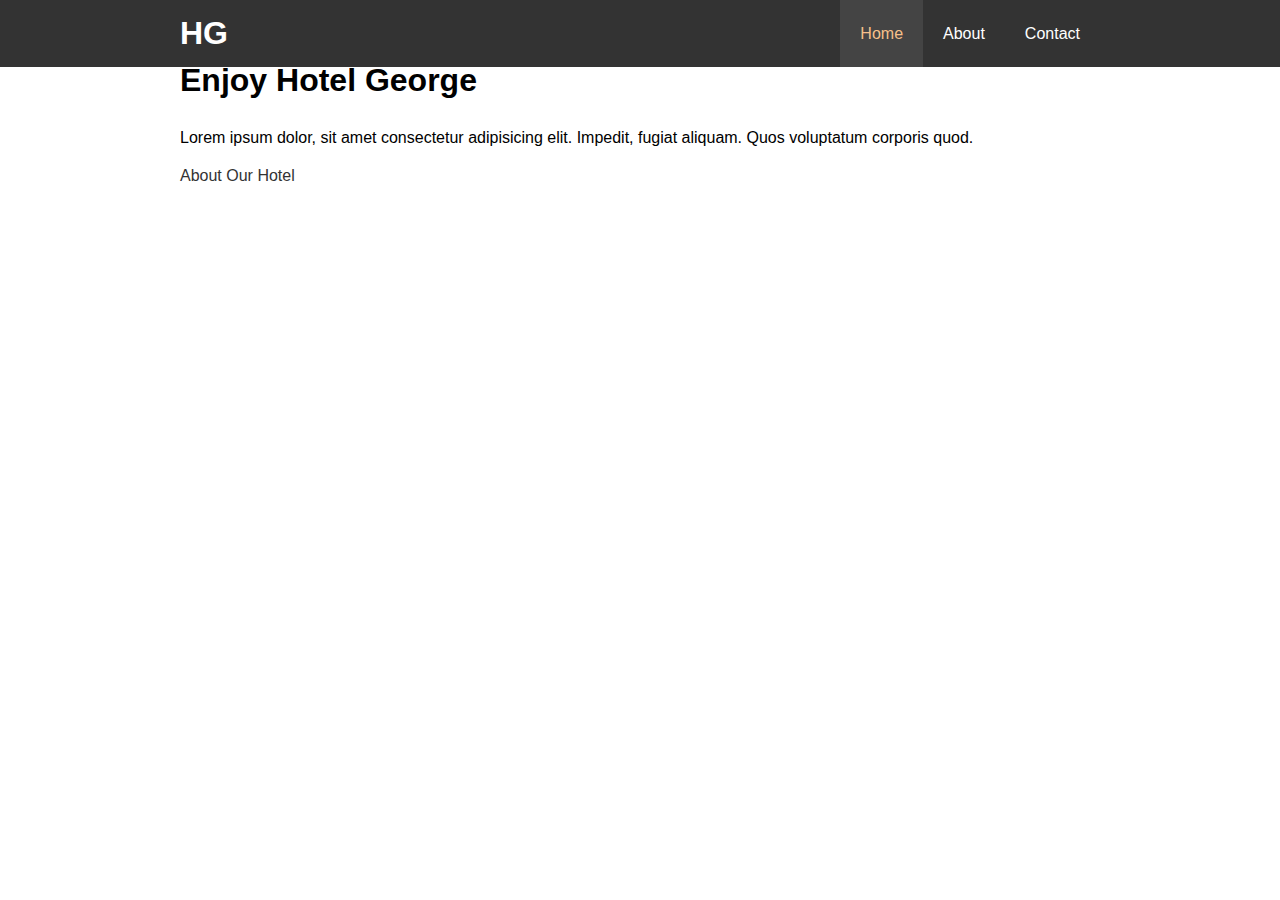
==== index.html @ e1a1e719 "Fix typo" ====
<!DOCTYPE html>
<html lang="en">
  <head>
    <meta charset="UTF-8" />
    <meta name="viewport" content="width=device-width, initial-scale=1.0" />
    <meta http-equiv="X-UA-Compatible" content="ie=edge" />
    <meta name="description" content="Welcome to the best hotel in Miami FL" />
    <meta name="keywords" content="hotel, Miami, best" />
    <link rel="stylesheet" href="css/style.css" />
    <title>Hotel George | Welcome</title>
  </head>
  <body>
    <header>
      <nav id="navbar">
        <div class="container">
          <h1 class="logo"><a href="index.html">HG</a></h1>
          <ul>
            <li><a class="current" href="index.html">Home</a></li>
            <li><a href="about.html">About</a></li>
            <li><a href="contact.html">Contact</a></li>
          </ul>
        </div>
      </nav>
      <div id="showcase">
        <div class="container">
          <div class="showcase-content">
            <h1><span class="text-primary">Enjoy</span> Hotel George</h1>
            <p class="lead">
              Lorem ipsum dolor, sit amet consectetur adipisicing elit. Impedit,
              fugiat aliquam. Quos voluptatum corporis quod.
            </p>
            <a class="btn" href="about.html">About Our Hotel</a>
          </div>
        </div>
      </div>
    </header>
  </body>
</html>
---- css/style.css ----
* {
  margin: 0;
  padding: 0;
  box-sizing: border-box;
}

html,
body {
  font-family: 'Segoe UI', Tahoma, Geneva, Verdana, sans-serif;
  line-height: 1.7em;
}

a {
  color: #333;
  text-decoration: none;
}

h1,
h2,
h3 {
  padding-bottom: 20px;
}

p {
  margin: 10px 0;
}

.container {
  margin: auto;
  max-width: 960px;
  overflow: auto;
  padding: 0 20px;
}

#navbar {
  background: #333;
  color: #fff;
  overflow: auto;
}

#navbar a {
  color: #fff;
}

#navbar h1 {
  float: left;
  padding-top: 20px;
}

#navbar ul {
  list-style: none;
  float: right;
}

#navbar li {
  float: left;
}

#navbar li a {
  display: block;
  padding: 20px;
  text-align: center;
}

#navbar li a:hover,
#navbar li a.current {
  background: #444;
  color: #f7c08a;
}
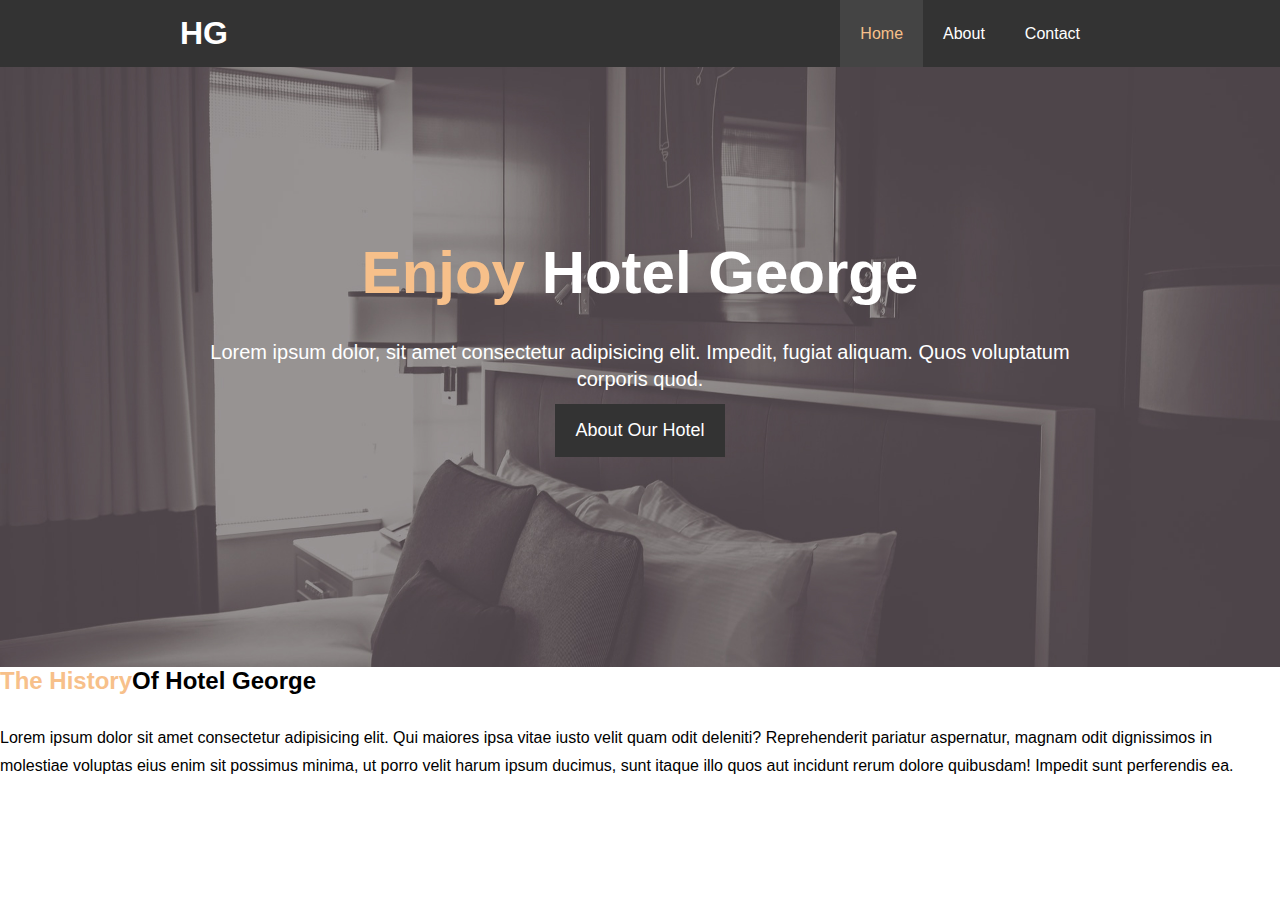
==== commit fb885f2f: "Add new section below the header" ====
--- a/index.html
+++ b/index.html
@@ -34,5 +34,19 @@
         </div>
       </div>
     </header>
+    <section id="home-info" class="bg-dark">
+      <div class="info-img"></div>
+      <div class="info-content">
+        <h2><span class="text-primary">The History</span>Of Hotel George</h2>
+        <p>
+          Lorem ipsum dolor sit amet consectetur adipisicing elit. Qui maiores
+          ipsa vitae iusto velit quam odit deleniti? Reprehenderit pariatur
+          aspernatur, magnam odit dignissimos in molestiae voluptas eius enim
+          sit possimus minima, ut porro velit harum ipsum ducimus, sunt itaque
+          illo quos aut incidunt rerum dolore quibusdam! Impedit sunt
+          perferendis ea.
+        </p>
+      </div>
+    </section>
   </body>
 </html>
--- a/css/style.css
+++ b/css/style.css
@@ -30,6 +30,29 @@
   max-width: 960px;
   overflow: auto;
   padding: 0 20px;
+}
+
+.text-primary {
+  color: #f7c08a;
+}
+
+.lead {
+  font-size: 20px;
+}
+
+.btn {
+  display: inline-block;
+  font-size: 18px;
+  color: #fff;
+  background: #333;
+  padding: 13px 20px;
+  border: none;
+  cursor: pointer;
+}
+
+.btn:hover {
+  background: #f7c08a;
+  color: #333;
 }
 
 #navbar {
@@ -67,3 +90,24 @@
   background: #444;
   color: #f7c08a;
 }
+
+#showcase {
+  background: url('../img/showcase.jpg') no-repeat center center/cover;
+  height: 600px;
+}
+
+#showcase .showcase-content {
+  color: #fff;
+  text-align: center;
+  padding-top: 170px;
+}
+
+#showcase .showcase-content h1 {
+  font-size: 60px;
+  line-height: 1.2em;
+}
+
+.showcase .showcase-content p {
+  padding-bottom: 20px;
+  line-height: 1.7em;
+}
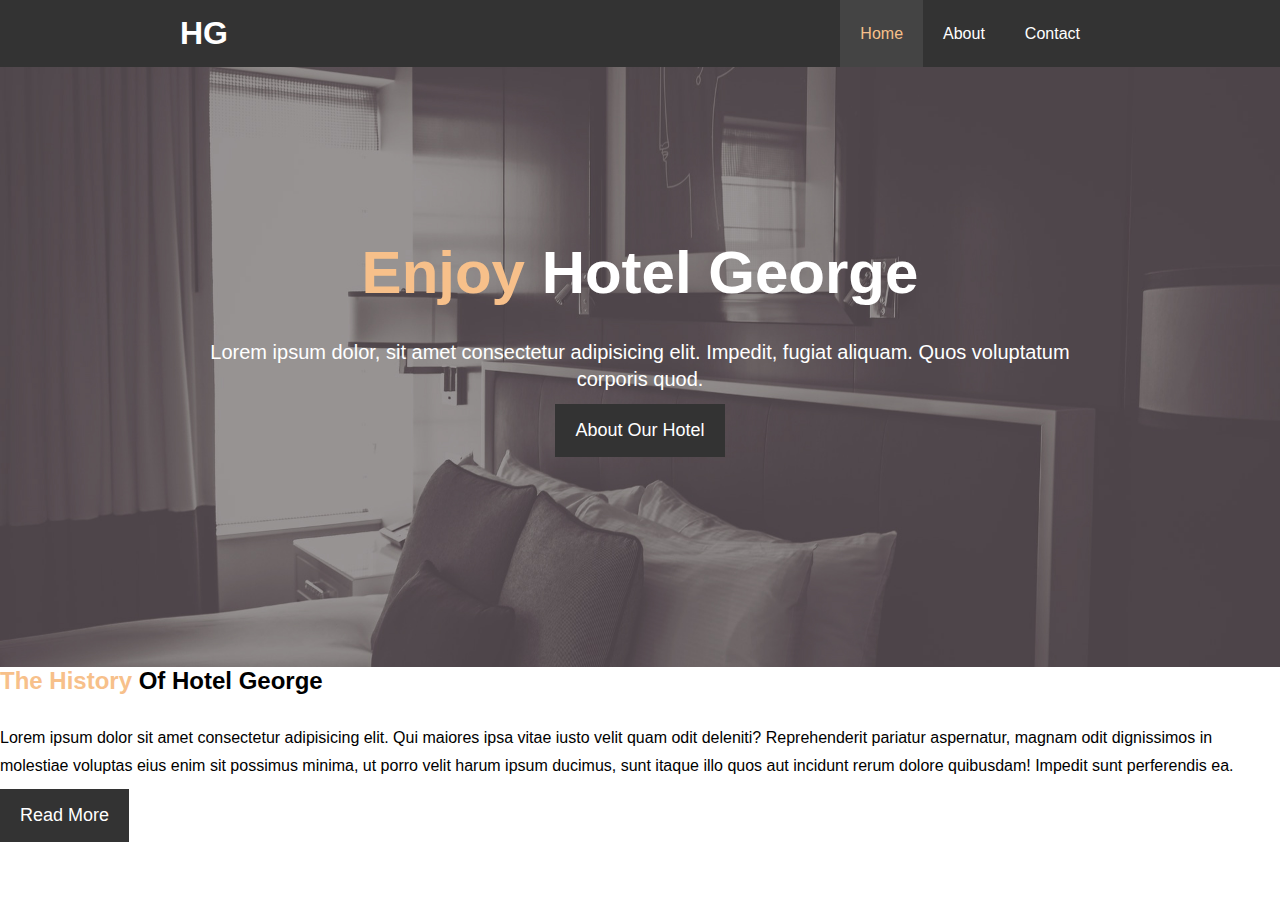
==== commit e8b1b3c8: "Add a link to section home-info" ====
--- a/index.html
+++ b/index.html
@@ -37,7 +37,7 @@
     <section id="home-info" class="bg-dark">
       <div class="info-img"></div>
       <div class="info-content">
-        <h2><span class="text-primary">The History</span>Of Hotel George</h2>
+        <h2><span class="text-primary">The History</span> Of Hotel George</h2>
         <p>
           Lorem ipsum dolor sit amet consectetur adipisicing elit. Qui maiores
           ipsa vitae iusto velit quam odit deleniti? Reprehenderit pariatur
@@ -46,6 +46,7 @@
           illo quos aut incidunt rerum dolore quibusdam! Impedit sunt
           perferendis ea.
         </p>
+        <a href="about.html" class="btn btn-light">Read More</a>
       </div>
     </section>
   </body>
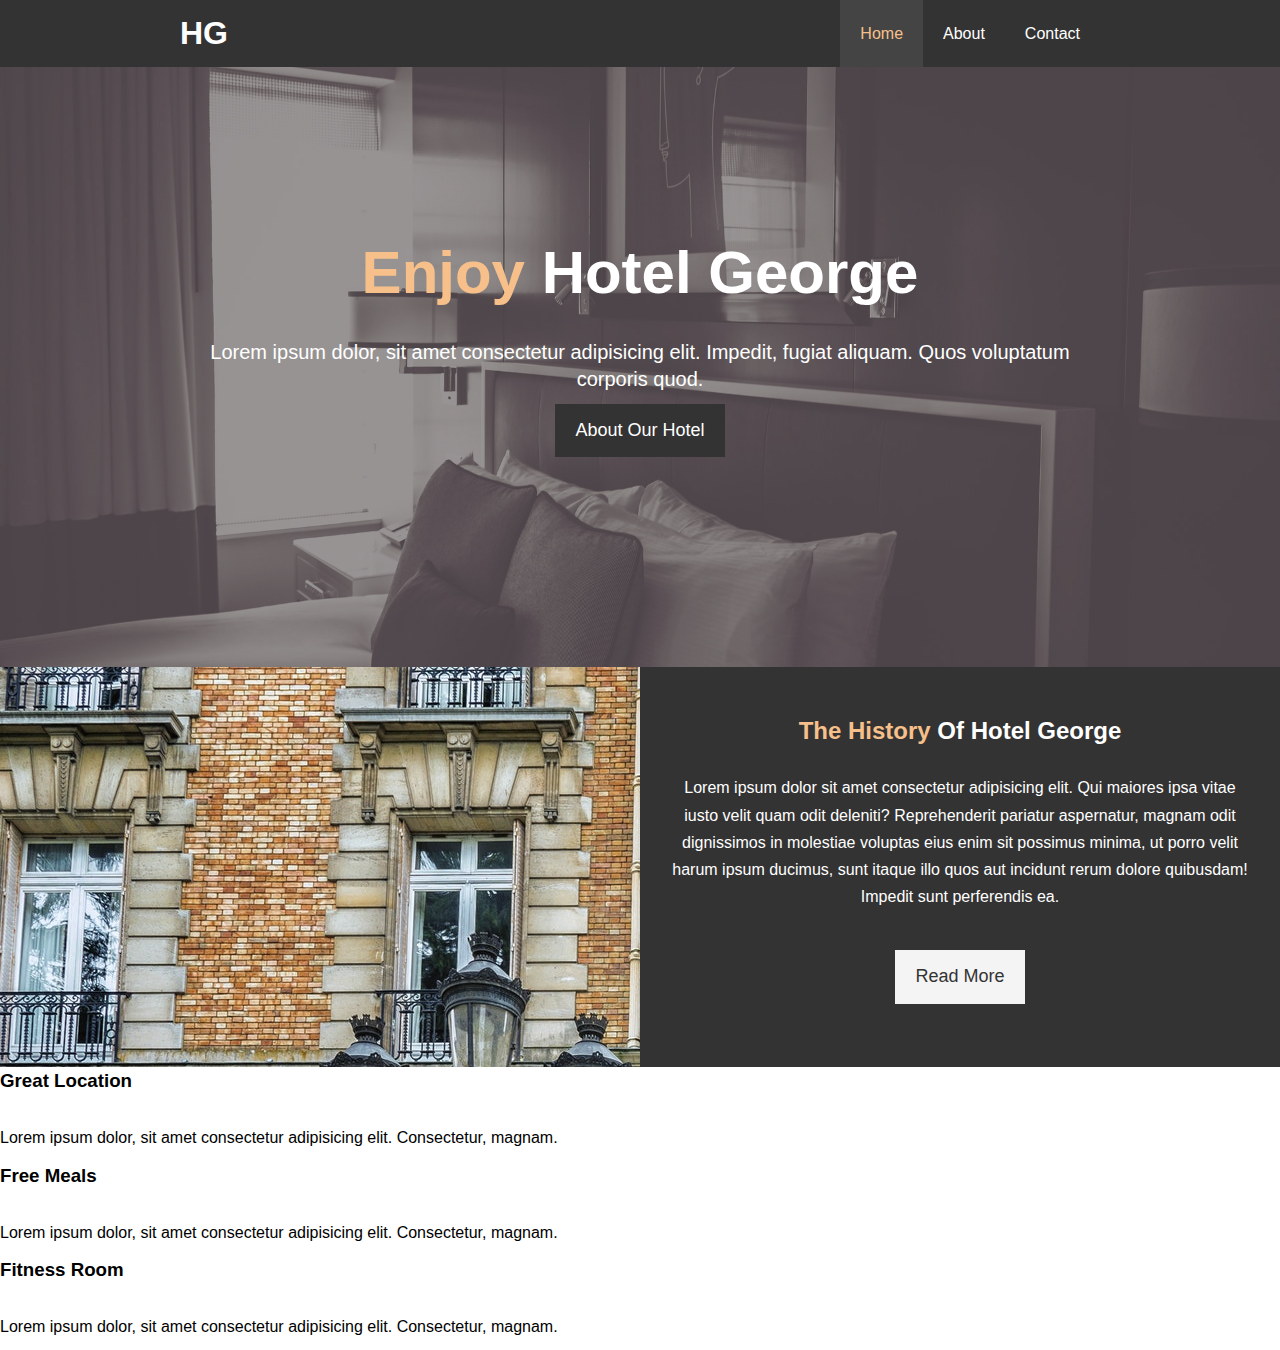
==== commit 3e4de511: "Add new section for features" ====
--- a/index.html
+++ b/index.html
@@ -6,6 +6,12 @@
     <meta http-equiv="X-UA-Compatible" content="ie=edge" />
     <meta name="description" content="Welcome to the best hotel in Miami FL" />
     <meta name="keywords" content="hotel, Miami, best" />
+    <link
+      rel="stylesheet"
+      href="https://use.fontawesome.com/releases/v5.6.1/css/all.css"
+      integrity="sha384-gfdkjb5BdAXd+lj+gudLWI+BXq4IuLW5IT+brZEZsLFm++aCMlF1V92rMkPaX4PP"
+      crossorigin="anonymous"
+    />
     <link rel="stylesheet" href="css/style.css" />
     <title>Hotel George | Welcome</title>
   </head>
@@ -49,5 +55,32 @@
         <a href="about.html" class="btn btn-light">Read More</a>
       </div>
     </section>
+
+    <section id="features">
+      <div class="box">
+        <i class="fas fa-hotel fa-3x"></i>
+        <h3>Great Location</h3>
+        <p>
+          Lorem ipsum dolor, sit amet consectetur adipisicing elit. Consectetur,
+          magnam.
+        </p>
+      </div>
+      <div class="box">
+        <i class="fas fa-utensils fa-3x"></i>
+        <h3>Free Meals</h3>
+        <p>
+          Lorem ipsum dolor, sit amet consectetur adipisicing elit. Consectetur,
+          magnam.
+        </p>
+      </div>
+      <div class="box">
+        <i class="fas fa-dumbbell fa-3x"></i>
+        <h3>Fitness Room</h3>
+        <p>
+          Lorem ipsum dolor, sit amet consectetur adipisicing elit. Consectetur,
+          magnam.
+        </p>
+      </div>
+    </section>
   </body>
 </html>
--- a/css/style.css
+++ b/css/style.css
@@ -53,6 +53,26 @@
 .btn:hover {
   background: #f7c08a;
   color: #333;
+}
+
+.btn-light {
+  background: #f4f4f4;
+  color: #333;
+}
+
+.bg-dark {
+  background: #333;
+  color: #fff;
+}
+
+.bg-light {
+  background: #f4f4f4;
+  color: #333;
+}
+
+.bg-primary {
+  background: #333;
+  color: #fff;
 }
 
 #navbar {
@@ -111,3 +131,27 @@
   padding-bottom: 20px;
   line-height: 1.7em;
 }
+
+#home-info {
+  height: 400px;
+}
+
+#home-info .info-img {
+  float: left;
+  width: 50%;
+  background: url('../img/photo-1.jpg') no-repeat;
+  min-height: 100%;
+}
+
+#home-info .info-content {
+  float: right;
+  width: 50%;
+  height: 100%;
+  text-align: center;
+  padding: 50px 30px;
+  overflow: hidden;
+}
+
+#home-info .info-content p {
+  padding-bottom: 30px;
+}
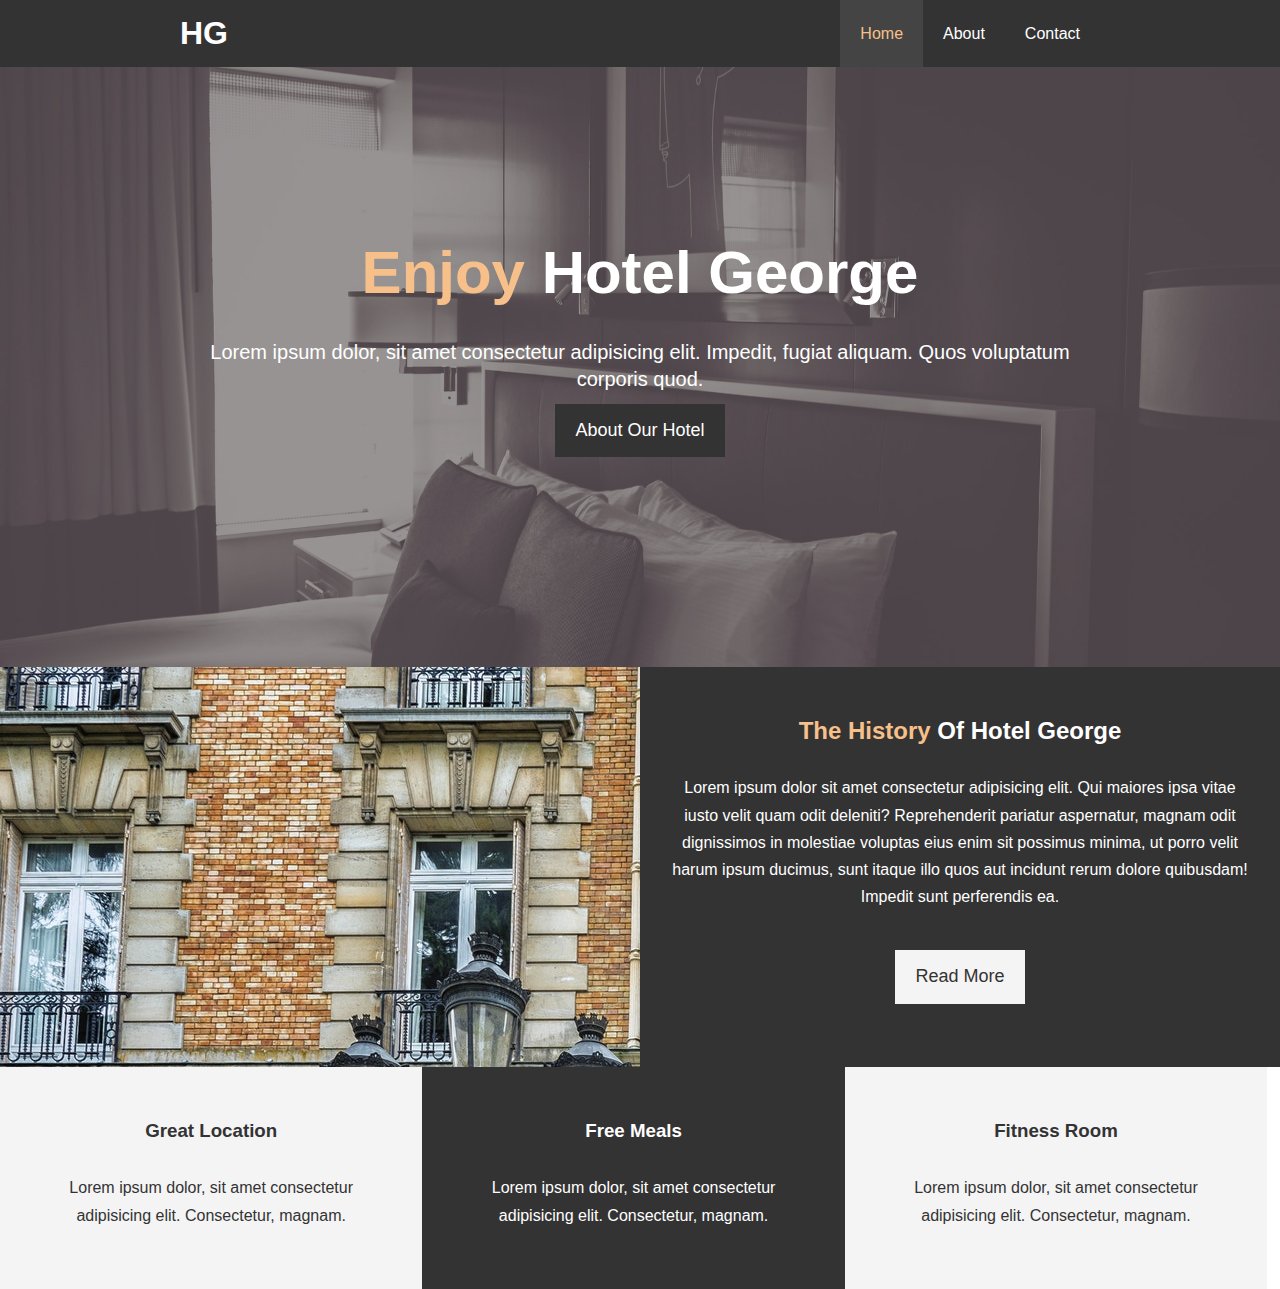
==== commit 879368dc: "Add background color to features section" ====
--- a/index.html
+++ b/index.html
@@ -57,7 +57,7 @@
     </section>
 
     <section id="features">
-      <div class="box">
+      <div class="box bg-light">
         <i class="fas fa-hotel fa-3x"></i>
         <h3>Great Location</h3>
         <p>
@@ -65,7 +65,7 @@
           magnam.
         </p>
       </div>
-      <div class="box">
+      <div class="box bg-primary">
         <i class="fas fa-utensils fa-3x"></i>
         <h3>Free Meals</h3>
         <p>
@@ -73,7 +73,7 @@
           magnam.
         </p>
       </div>
-      <div class="box">
+      <div class="box bg-light">
         <i class="fas fa-dumbbell fa-3x"></i>
         <h3>Fitness Room</h3>
         <p>
--- a/css/style.css
+++ b/css/style.css
@@ -155,3 +155,14 @@
 #home-info .info-content p {
   padding-bottom: 30px;
 }
+
+.box {
+  float: left;
+  width: 33%;
+  padding: 50px;
+  text-align: center;
+}
+
+.box i {
+  margin-bottom: 10px;
+}
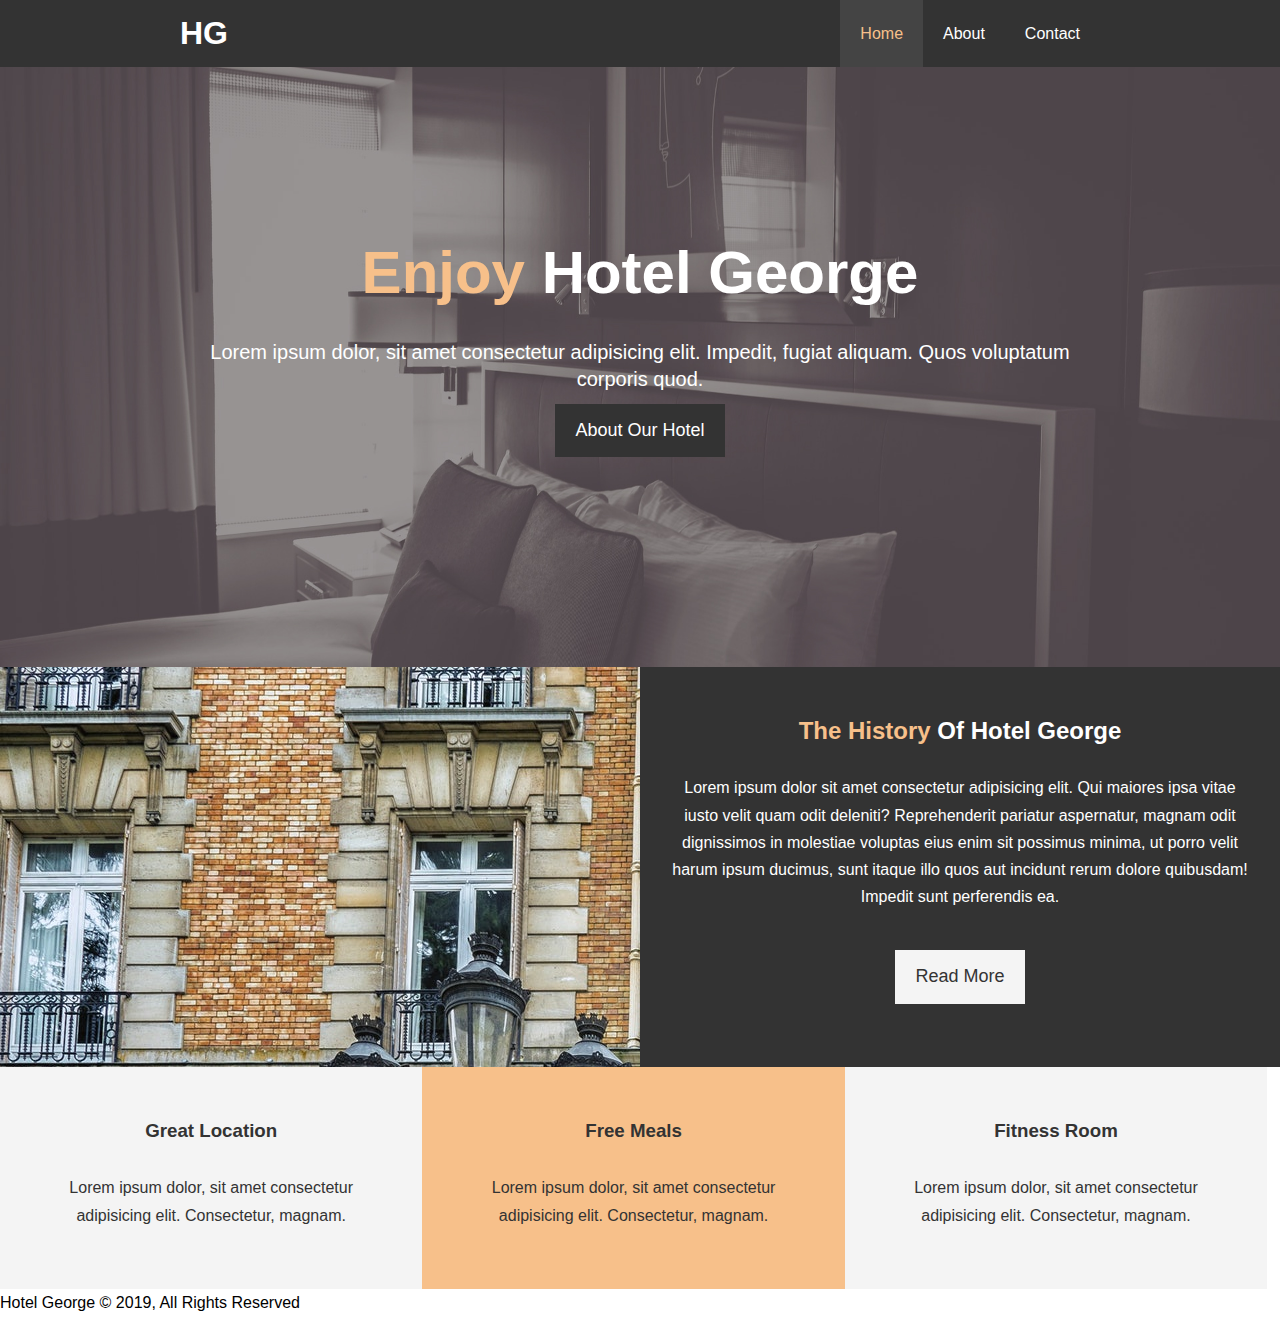
==== commit 9a4de837: "Add new footer" ====
--- a/index.html
+++ b/index.html
@@ -82,5 +82,9 @@
         </p>
       </div>
     </section>
+
+    <footer id="main-footer">
+      <p>Hotel George &copy; 2019, All Rights Reserved</p>
+    </footer>
   </body>
 </html>
--- a/css/style.css
+++ b/css/style.css
@@ -71,8 +71,8 @@
 }
 
 .bg-primary {
-  background: #333;
-  color: #fff;
+  background: #f7c08a;
+  color: #333;
 }
 
 #navbar {
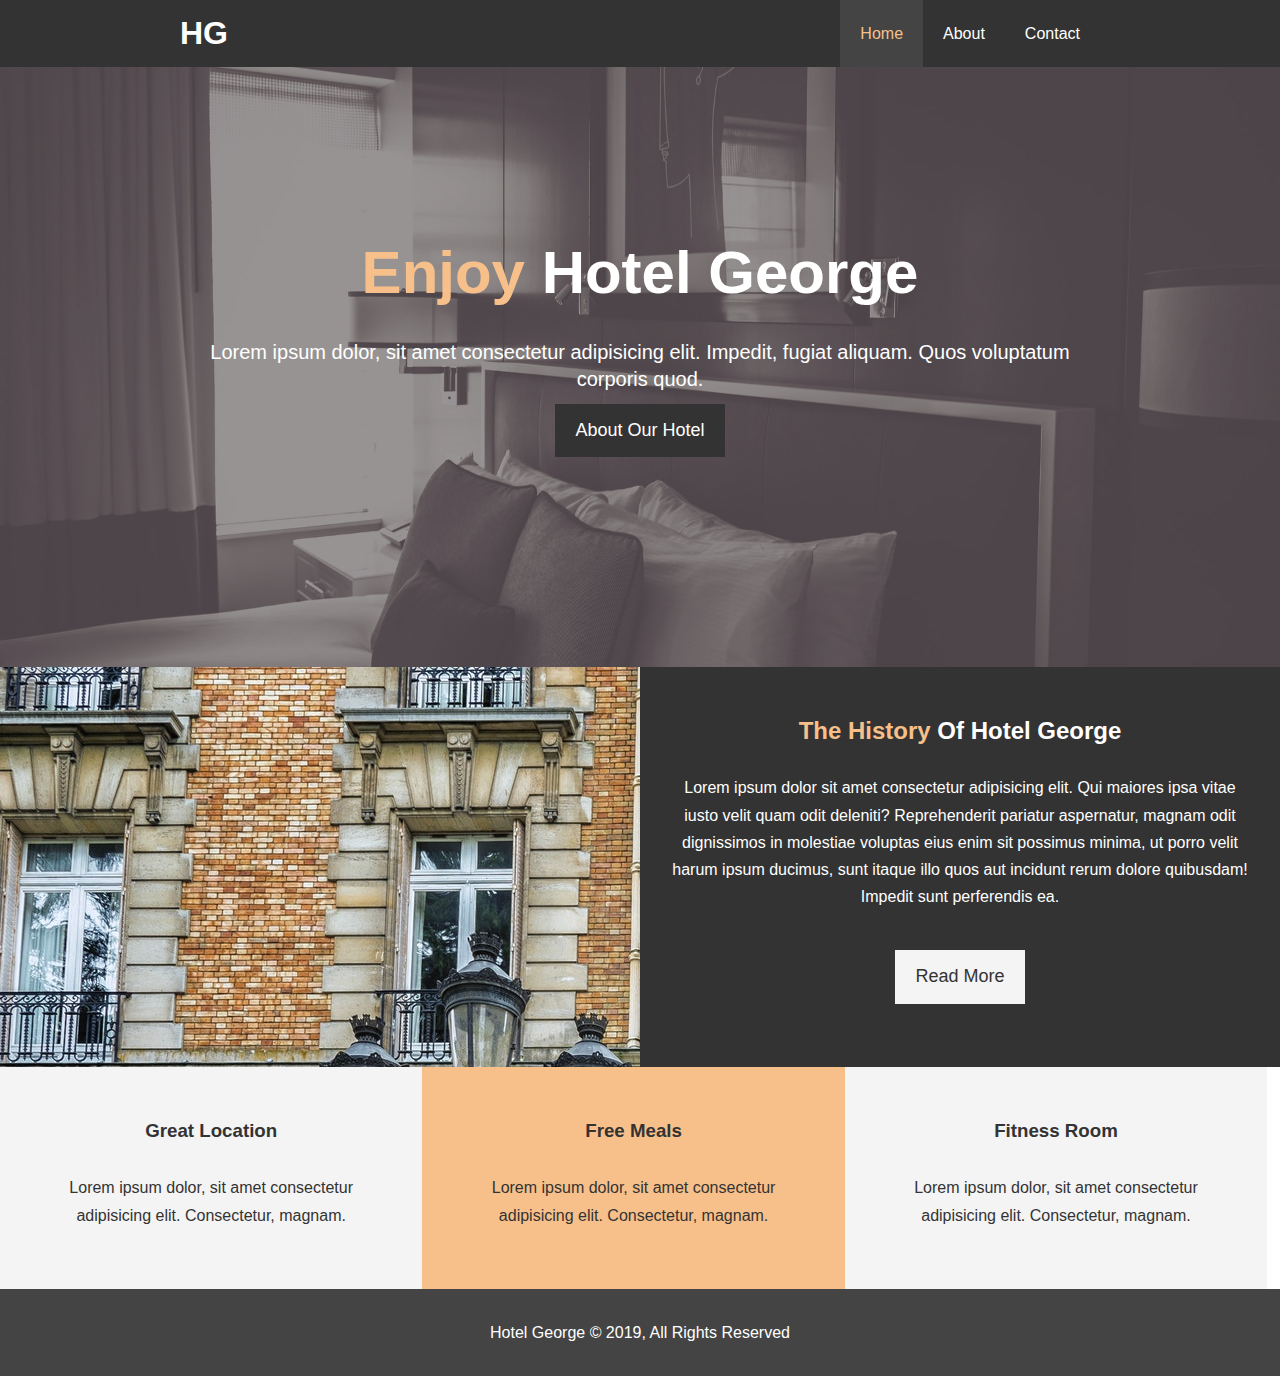
==== commit 298f2538: "Style main footer" ====
--- a/index.html
+++ b/index.html
@@ -83,6 +83,8 @@
       </div>
     </section>
 
+    <div class="clr"></div>
+
     <footer id="main-footer">
       <p>Hotel George &copy; 2019, All Rights Reserved</p>
     </footer>
--- a/css/style.css
+++ b/css/style.css
@@ -73,6 +73,10 @@
 .bg-primary {
   background: #f7c08a;
   color: #333;
+}
+
+.clr {
+  clear: both;
 }
 
 #navbar {
@@ -166,3 +170,10 @@
 .box i {
   margin-bottom: 10px;
 }
+
+#main-footer {
+  text-align: center;
+  background: #444;
+  color: #fff;
+  padding: 20px;
+}
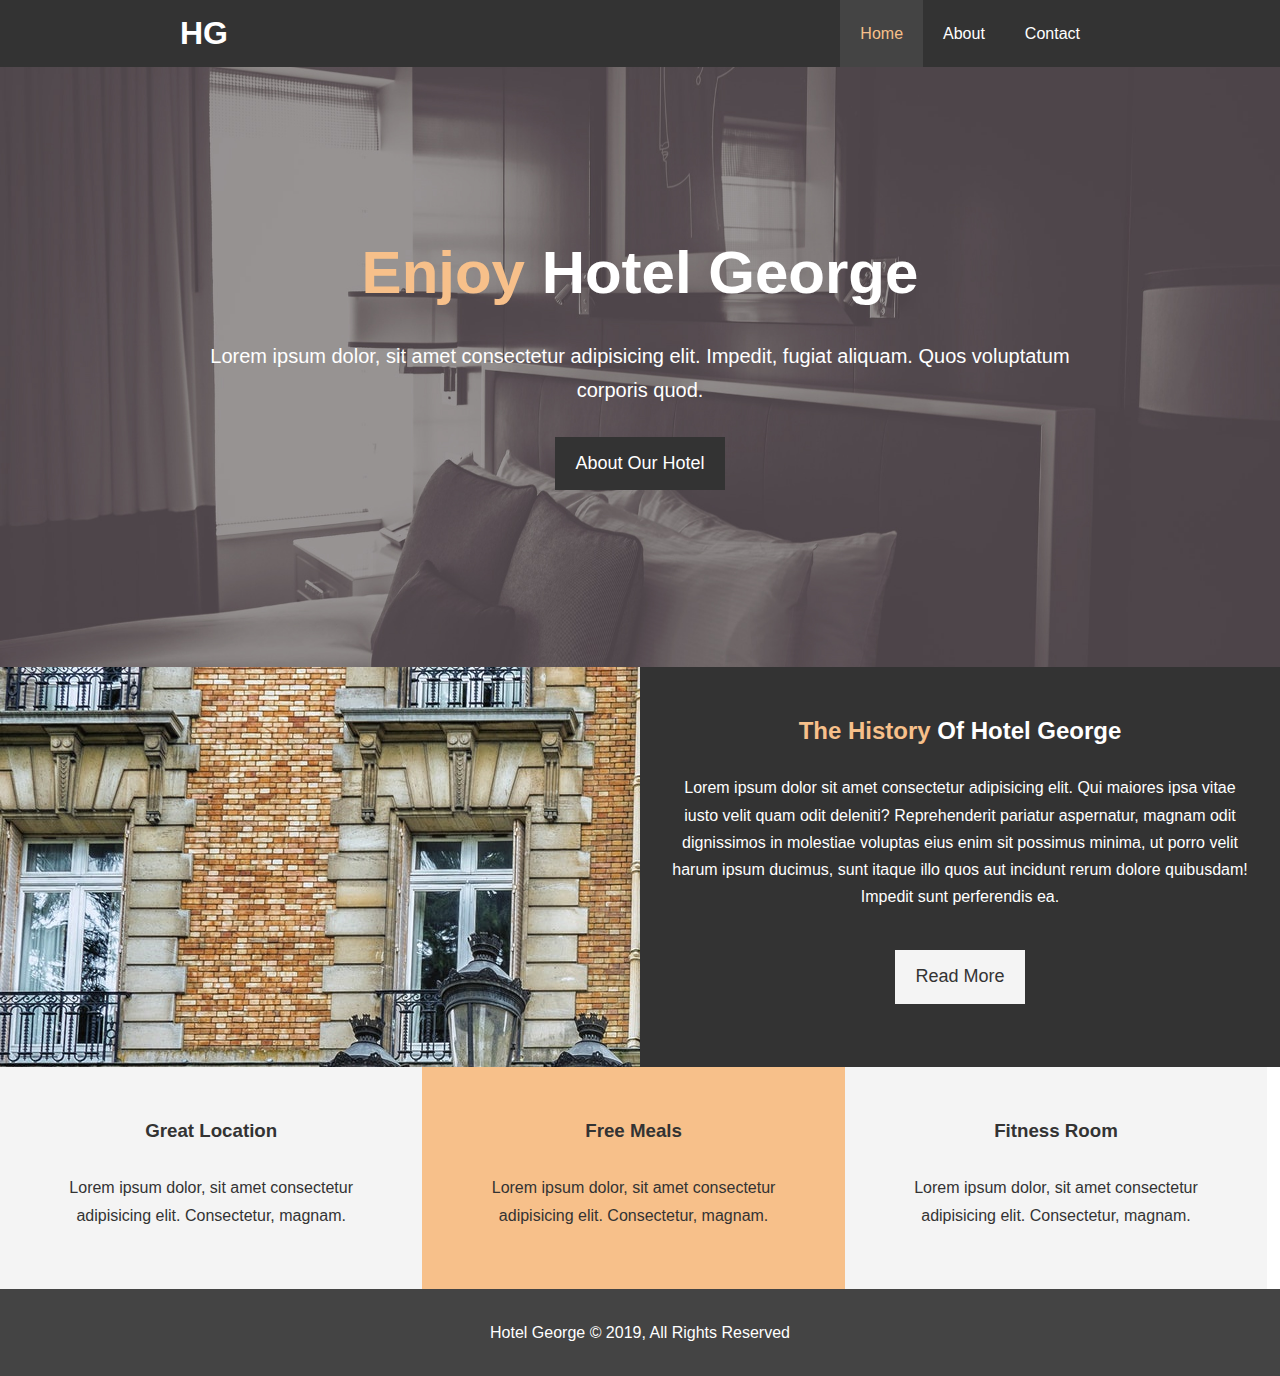
==== commit 19542cd1: "Add mobile.css" ====
--- a/index.html
+++ b/index.html
@@ -13,6 +13,11 @@
       crossorigin="anonymous"
     />
     <link rel="stylesheet" href="css/style.css" />
+    <link
+      rel="stylesheet"
+      media="screen and (max-width: 768px)"
+      href="css/mobile.css"
+    />
     <title>Hotel George | Welcome</title>
   </head>
   <body>
--- a/css/style.css
+++ b/css/style.css
@@ -79,6 +79,20 @@
   clear: both;
 }
 
+.l-heading {
+  font-size: 40px;
+}
+
+.py-1 {
+  padding: 10px 0;
+}
+.py-2 {
+  padding: 20px 0;
+}
+.py-3 {
+  padding: 30px 0;
+}
+
 #navbar {
   background: #333;
   color: #fff;
@@ -131,7 +145,7 @@
   line-height: 1.2em;
 }
 
-.showcase .showcase-content p {
+#showcase .showcase-content p {
   padding-bottom: 20px;
   line-height: 1.7em;
 }
@@ -171,6 +185,77 @@
   margin-bottom: 10px;
 }
 
+#about-info .info-right {
+  float: right;
+  width: 50%;
+  min-height: 100%;
+}
+
+#about-info .info-right img {
+  display: block;
+  margin: auto;
+  width: 70%;
+  border-radius: 50%;
+}
+
+#about-info .info-left {
+  float: left;
+  width: 50%;
+  min-height: 100%;
+}
+
+#testimonials {
+  height: 600px;
+  background: url('../img/test-bg.jpg') no-repeat center center/cover;
+  padding-top: 100px;
+}
+
+#testimonials h2 {
+  color: #fff;
+  text-align: center;
+  padding-bottom: 40px;
+}
+
+#testimonials .testimonial {
+  padding: 20px;
+  margin-bottom: 40px;
+  border-radius: 5px;
+  opacity: 0.9;
+}
+
+#testimonials .testimonial img {
+  width: 100px;
+  float: left;
+  margin-right: 20px;
+  border-radius: 50%;
+}
+
+#contact-form .form-group {
+  margin-bottom: 20px;
+}
+
+#contact-form label {
+  display: block;
+  margin-bottom: 5px;
+}
+
+#contact-form input,
+#contact-form textarea {
+  width: 100%;
+  padding: 10px;
+  border: 1px #ddd solid;
+}
+
+#contact-form textarea {
+  height: 200px;
+}
+
+#contact-form input:focus,
+#contact-form textarea:focus {
+  outline: none;
+  border-color: #f7c08a;
+}
+
 #main-footer {
   text-align: center;
   background: #444;
